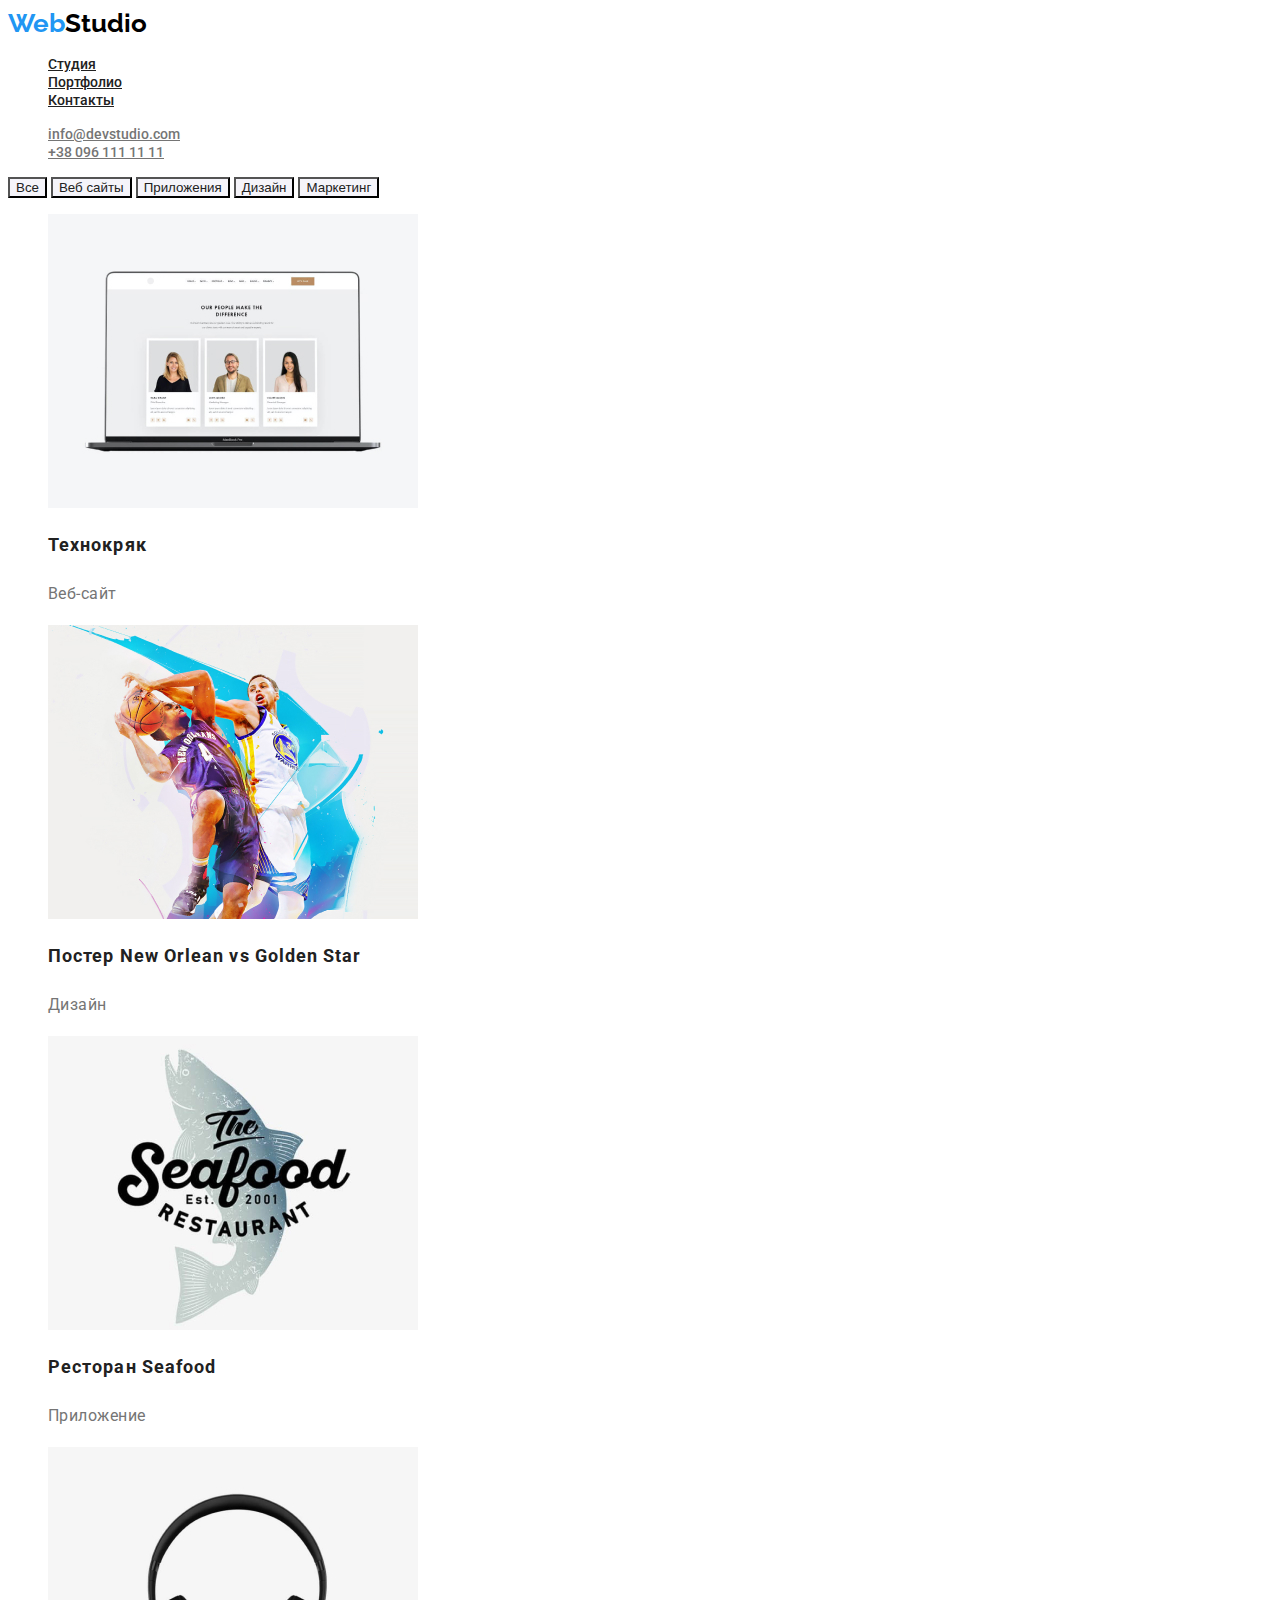
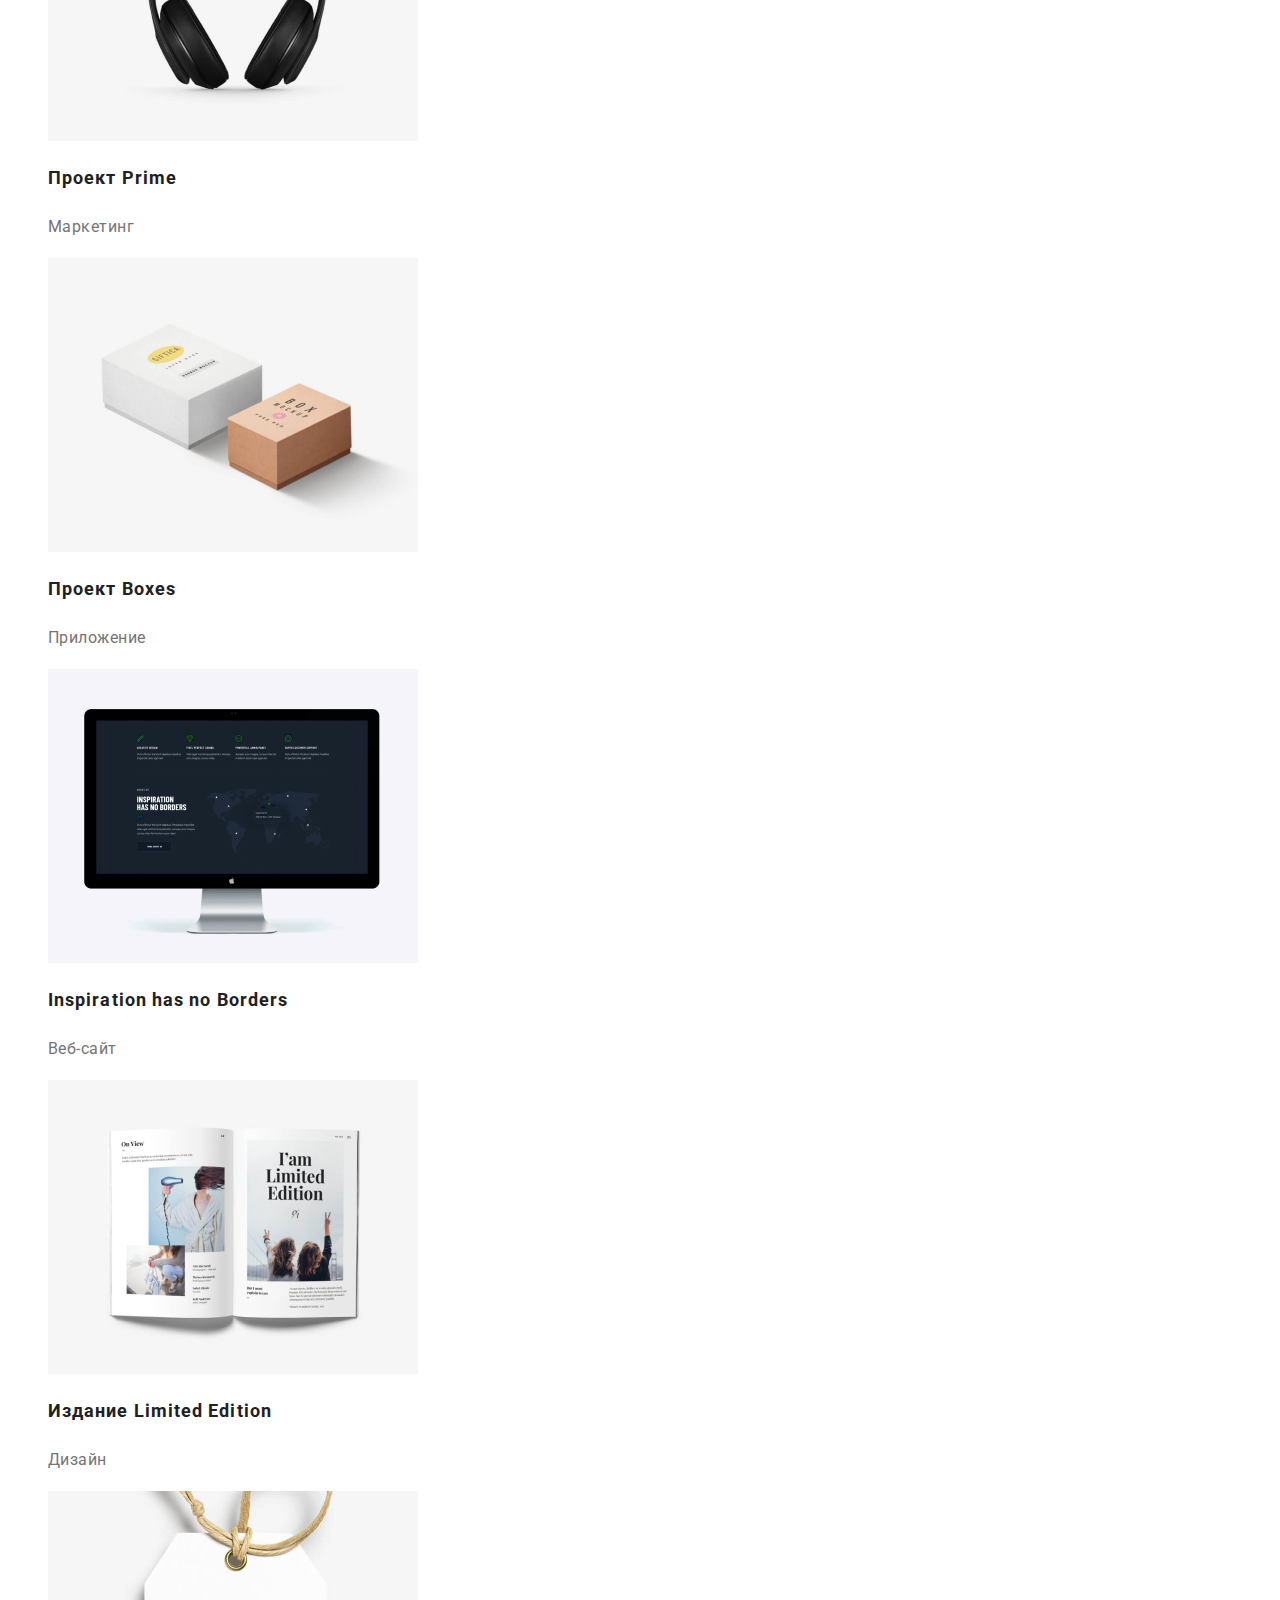
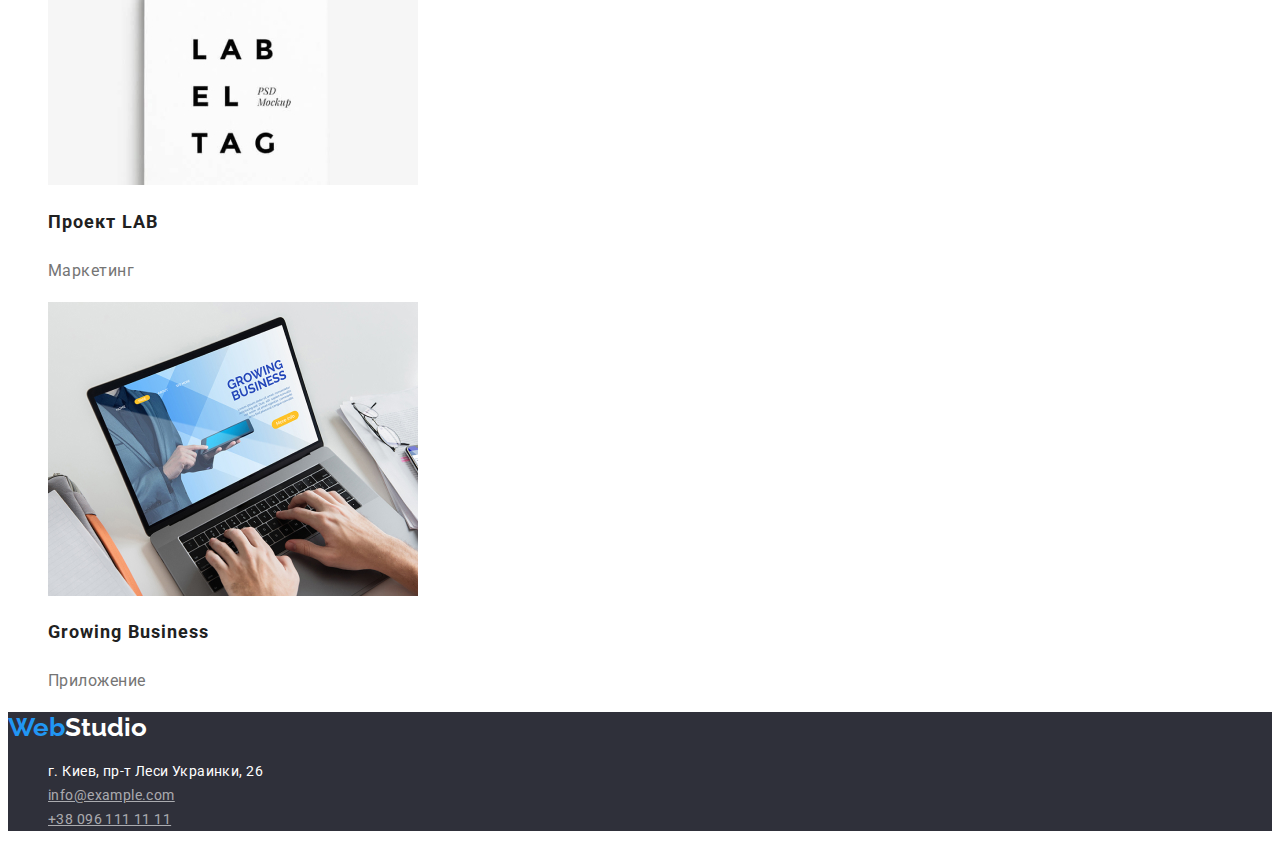
==== portfolio.html @ 30aeca3c "применил стили и сделал разметку портфолио" ====
<!DOCTYPE html>
<html lang="en">
  <head>
    <meta charset="UTF-8" />
    <meta name="viewport" content="width=device-width, initial-scale=1.0" />
    <title>Porfolio</title>
    <link
      href="https://fonts.googleapis.com/css2?family=Raleway:wght@700&family=Roboto:wght@500;700&display=swap"
      rel="stylesheet"
    />
    <link rel="stylesheet" href="css/style.css" />
  </head>
  <body>
    <header>
      <nav>
        <a class="logo" href=".//index.html">
          <span class="web">Web</span><span class="stud">Studio</span></a
        >
        <ul class="site-nav">
          <li><a href="#" class="link current">Студия</a></li>
          <li><a href="./portfolio.html" class="link">Портфолио</a></li>
          <li><a href="#" class="link">Контакты</a></li>
        </ul>
      </nav>

      <ul class="auth-nav">
        <li>
          <a href="mailto:info@devstudio.com" class="link"
            >info@devstudio.com</a
          >
        </li>
        <li><a href="tel:+380961111111" class="link">+38 096 111 11 11</a></li>
      </ul>
    </header>
  </body>
  <main>
    <div>
      <button class="button2" type="button">Все</button>
      <button class="button2" type="button">Веб сайты</button>
      <button class="button2" type="button">Приложения</button>
      <button class="button2" type="button">Дизайн</button>
      <button class="button2" type="button">Маркетинг</button>
    </div>
    <section class="filters">
      <ul>
        <li>
          <a href=""
            ><img src="./images-portfolio/img-1.jpg" alt="tekhnopark"
          /></a>
          <h2>Технокряк</h2>
          <p>Веб-сайт</p>
        </li>
        <li>
          <a href=""
            ><img src="./images-portfolio/img-2.jpg" alt="poster-new-orlean"
          /></a>
          <h2>Постер <span lang="en">New Orlean vs Golden Star</span></h2>
          <p>Дизайн</p>
        </li>

        <li>
          <a href=""
            ><img src="./images-portfolio/img-3.jpg" alt="restouran-seafood"
          /></a>
          <h2>Ресторан <span lang="en">Seafood</span></h2>
          <p>Приложение</p>
        </li>

        <li>
          <a href=""
            ><img src="./images-portfolio/img-4.jpg" alt="project-prime"
          /></a>
          <h2>Проект <span lang="en">Prime</span></h2>
          <p>Маркетинг</p>
        </li>

        <li>
          <a href=""
            ><img src="./images-portfolio/img-5.jpg" alt="project-boxes"
          /></a>
          <h2>Проект <span lang="en">Boxes</span></h2>
          <p>Приложение</p>
        </li>

        <li>
          <a href=""
            ><img
              src="./images-portfolio/img-6.jpg"
              alt="lnspiration-has-no-borders"
          /></a>
          <h2 lang="en">Inspiration has no Borders</h2>
          <p>Веб-сайт</p>
        </li>

        <li>
          <a href=""
            ><img src="./images-portfolio/img-7.jpg" alt="limitet-edition"
          /></a>
          <h2>Издание <span lang="en">Limited Edition</span></h2>
          <p>Дизайн</p>
        </li>

        <li>
          <a href=""
            ><img src="./images-portfolio/img-8.jpg" alt="projecy-lab"
          /></a>
          <h2>Проект <span lang="en">LAB</span></h2>
          <p>Маркетинг</p>
        </li>

        <li>
          <a href=""
            ><img src="./images-portfolio/img-9.jpg" alt="growing-busines"
          /></a>
          <h2 lang="en">Growing Business</h2>
          <p>Приложение</p>
        </li>
      </ul>
    </section>
  </main>
  <footer>
    <a class="logo" href=".//index.html">
      <span class="web">Web</span><span class="stud1">Studio</span></a
    >
    <address>
      <ul class="main-adr">
        <li>
          <a class="foot-adr" href="https://goo.gl/maps/U7KsZ8hxaoV7QRjZA"
            >г. Киев, пр-т Леси Украинки, 26</a
          >
        </li>
        <li>
          <a href="mailto:info@example.com" class="adress"> info@example.com</a>
        </li>
        <li>
          <a href="tel:+380961111111" class="adress">+38 096 111 11 11</a>
        </li>
      </ul>
    </address>
  </footer>
</html>
---- css/style.css ----
:root {
  --primary-text-color: #757575;
  --title-text-color: #212121;
}

body {
  background: #ffffff;
  color: var(--primary-text-color);
}
/* выделение ссылок #2196F3 */
/* бекграунд 1 #2F303A */
/* цвет осн текст #212121*/
/* втор цвет #757575 */
/* заголовок цвет #212121 */
/* бекграунд команда #F5F4FA */
/* футер адрес rgba(255, 255, 255, 0.6) */

/* шапка макета */
.logo {
  font-family: Raleway;
  font-style: normal;
  font-weight: bold;
  font-size: 26px;
  line-height: 31px;
  text-decoration: none;
}
.web {
  color: #2196f3;
}
.stud {
  color: #000000;
}
ul {
  list-style: none;
}
/* site nav */

.site-nav .link {
  color: var(--title-text-color);
  font-family: Roboto;
  font-style: normal;
  font-weight: 500;
  font-size: 14px;
  line-height: 16px;
}
.site-nav .link:hover,
.site-nav .link:focus {
  color: #2196f3;
}
.site-nav .link .current {
  color: #2196f3;
}

.auth-nav .link {
  color: var(--primary-text-color);
  font-family: Roboto;
  font-style: normal;
  font-weight: 500;
  font-size: 14px;
  line-height: 16px;
}
.auth-nav .link:hover,
.auth-nav .link:focus {
  color: #2196f3;
}
/* hero */
.hero {
  background-color: #2f303a;
}
.hero-title {
  font-family: Roboto;
  font-style: normal;
  font-weight: 900;
  font-size: 44px;
  line-height: 60px;
}
/* кнопка */
.button1 {
  color: white;
  background: #2196f3;
  box-shadow: 0px 4px 4px rgba(0, 0, 0, 0.15);
  border-radius: 4px;
}
.button2 {
  color: var(--title-text-color);
  background-color: #f5f4fa;
}
.button2:hover,
.button2:focus {
  color: #ffffff;
  background: #2196f3;
}
/* цвета теkстов */
.section {
  background: #ffffff;
}

.section-title {
  color: var(--title-text-color);
  font-family: Roboto;
  font-style: normal;
  font-weight: bold;
  font-size: 36px;
  line-height: 42px;
}

.hero .hero-title {
  color: white;
}
.feature p {
  color: var(--feature-text-color);
  font-family: Roboto;
  font-style: normal;
  font-weight: normal;
  font-size: 14px;
  line-height: 24px;
  letter-spacing: 0.03em;
}
.feature h3 {
  color: var(--title-text-color);
  font-family: Roboto;
  font-style: normal;
  font-weight: bold;
  font-size: 14px;
  line-height: 16px;
  letter-spacing: 0.03em;
  text-transform: uppercase;
}

.section h3 {
  font-family: Roboto;
  font-style: normal;
  font-weight: 500;
  font-size: 16px;
  line-height: 19px;
}
.section p {
  font-family: Roboto;
  font-style: normal;
  font-weight: normal;
  font-size: 16px;
  line-height: 19px;
}
/* *********************************our team */
.team {
  background: #f5f4fa;
}
.team-title {
  font-family: Roboto;
  font-style: normal;
  font-weight: bold;
  font-size: 36px;
  line-height: 42px;
  letter-spacing: 0.03em;

  color: var(--title-text-color);
}
.team-feature h3 {
  font-family: Roboto;
  font-style: normal;
  font-weight: 500;
  font-size: 16px;
  line-height: 19px;

  letter-spacing: 0.03em;

  color: var(--title-text-color);
}
.team-feature p {
  font-family: Roboto;
  font-style: normal;
  font-weight: normal;
  font-size: 16px;
  line-height: 19px;

  letter-spacing: 0.03em;

  color: #757575;
}
/* футер */
footer {
  background-color: #2f303a;
}
.stud1 {
  color: #ffffff;
}
.foot-adr {
  font-family: Roboto;
  font-style: normal;
  font-weight: normal;
  font-size: 14px;
  line-height: 24px;
  letter-spacing: 0.03em;
  color: #ffffff;
  text-decoration-line: none;
}

.adress {
  font-family: Roboto;
  font-style: normal;
  font-weight: normal;
  font-size: 14px;
  line-height: 24px;
  letter-spacing: 0.03em;
  color: rgba(255, 255, 255, 0.6);
}
.adress:hover,
.adress:focus {
  color: #ffffff;
}
/* **************************************PORTFOLIO */
.filters h2 {
  font-family: Roboto;
  font-style: normal;
  font-weight: bold;
  font-size: 18px;
  line-height: 36px;
  letter-spacing: 0.06em;
  color: var(--title-text-color);
}
.filters p {
  font-family: Roboto;
  font-style: normal;
  font-weight: normal;
  font-size: 16px;
  line-height: 30px;
  letter-spacing: 0.03em;
  color: var(--primary-text-color);
}
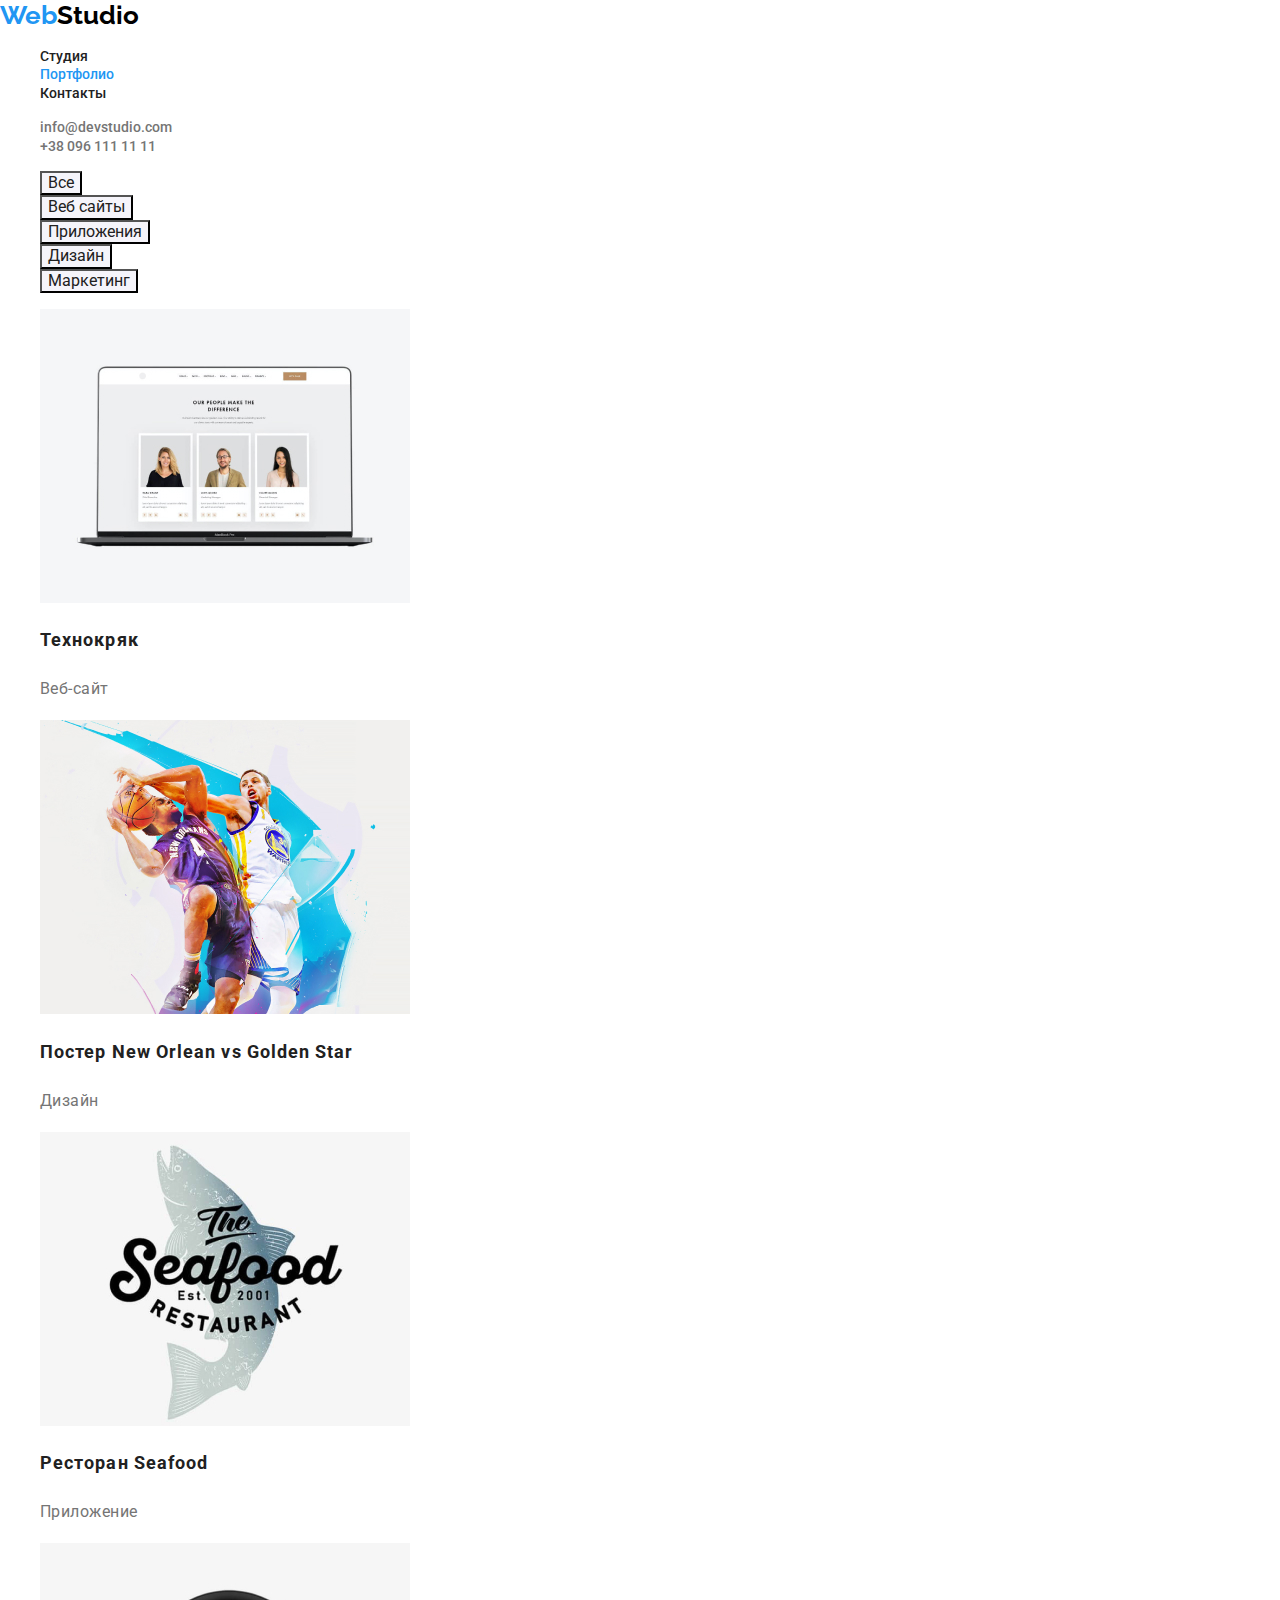
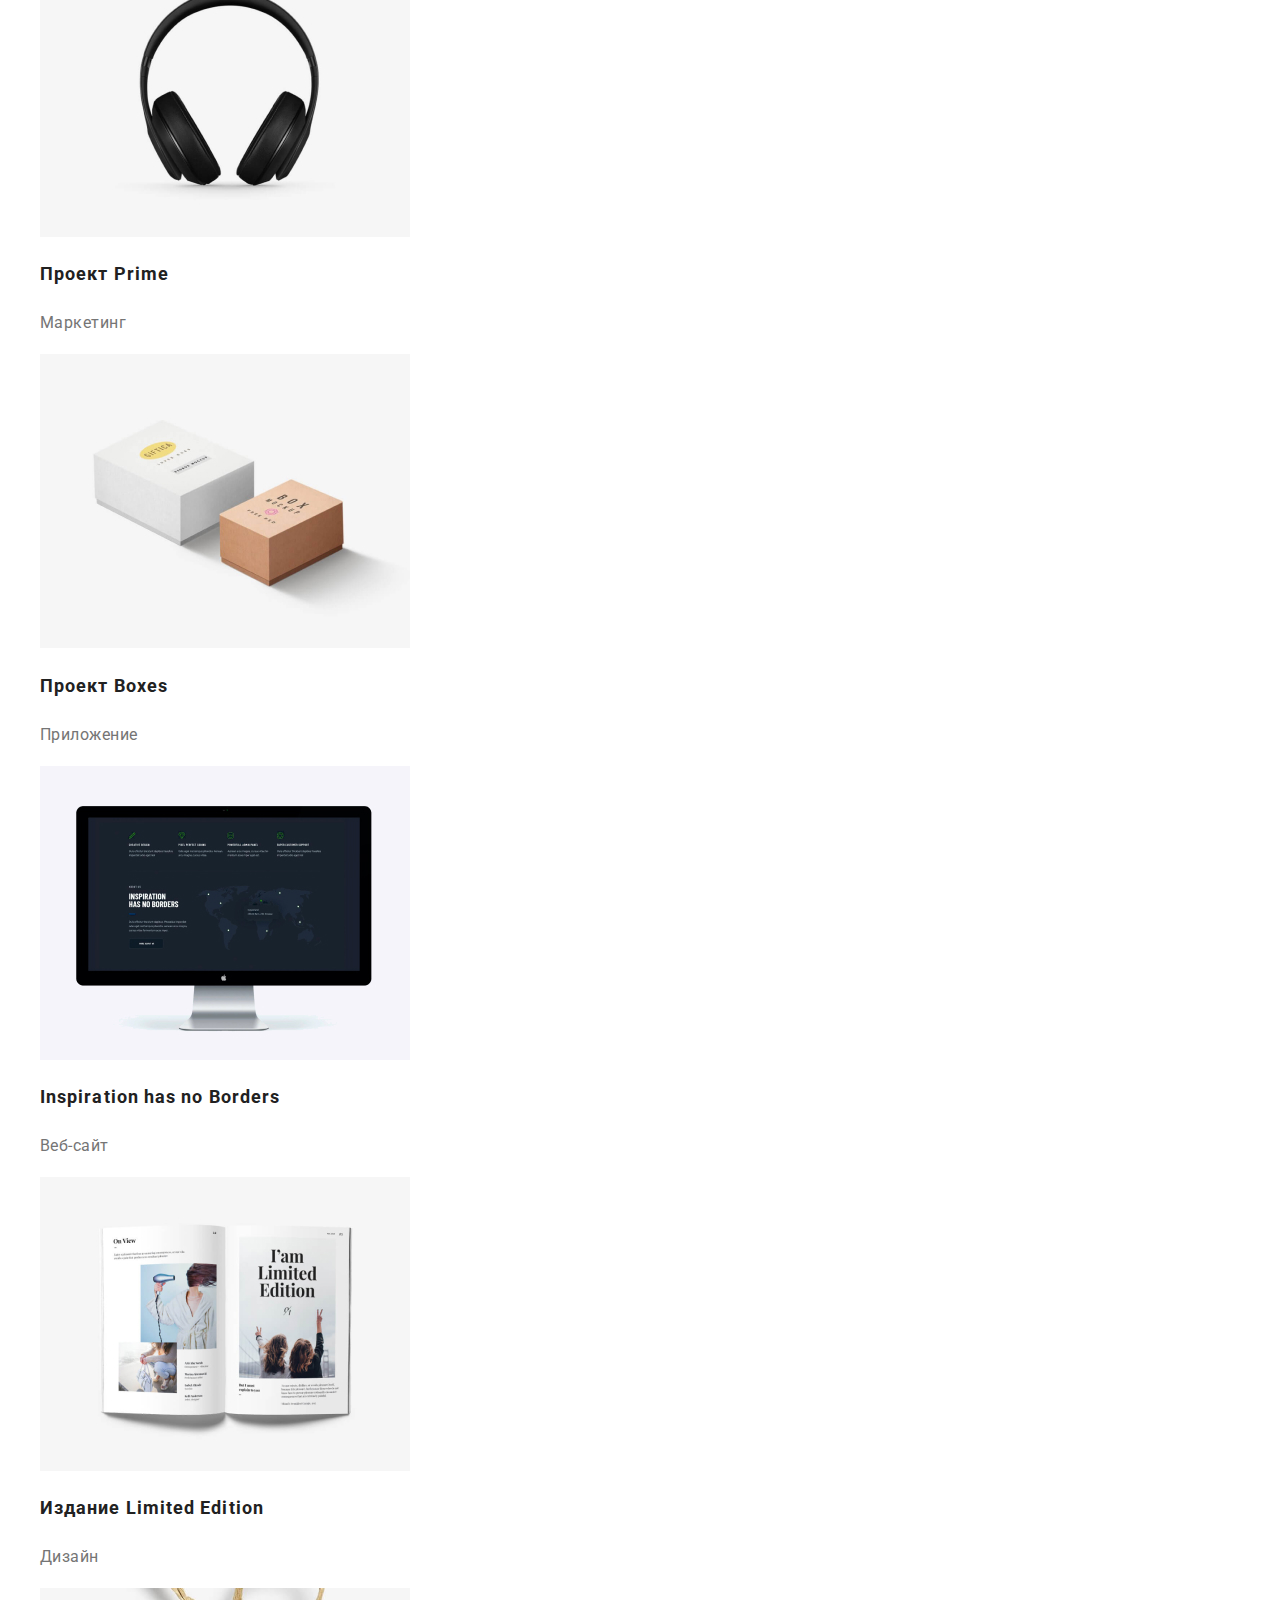
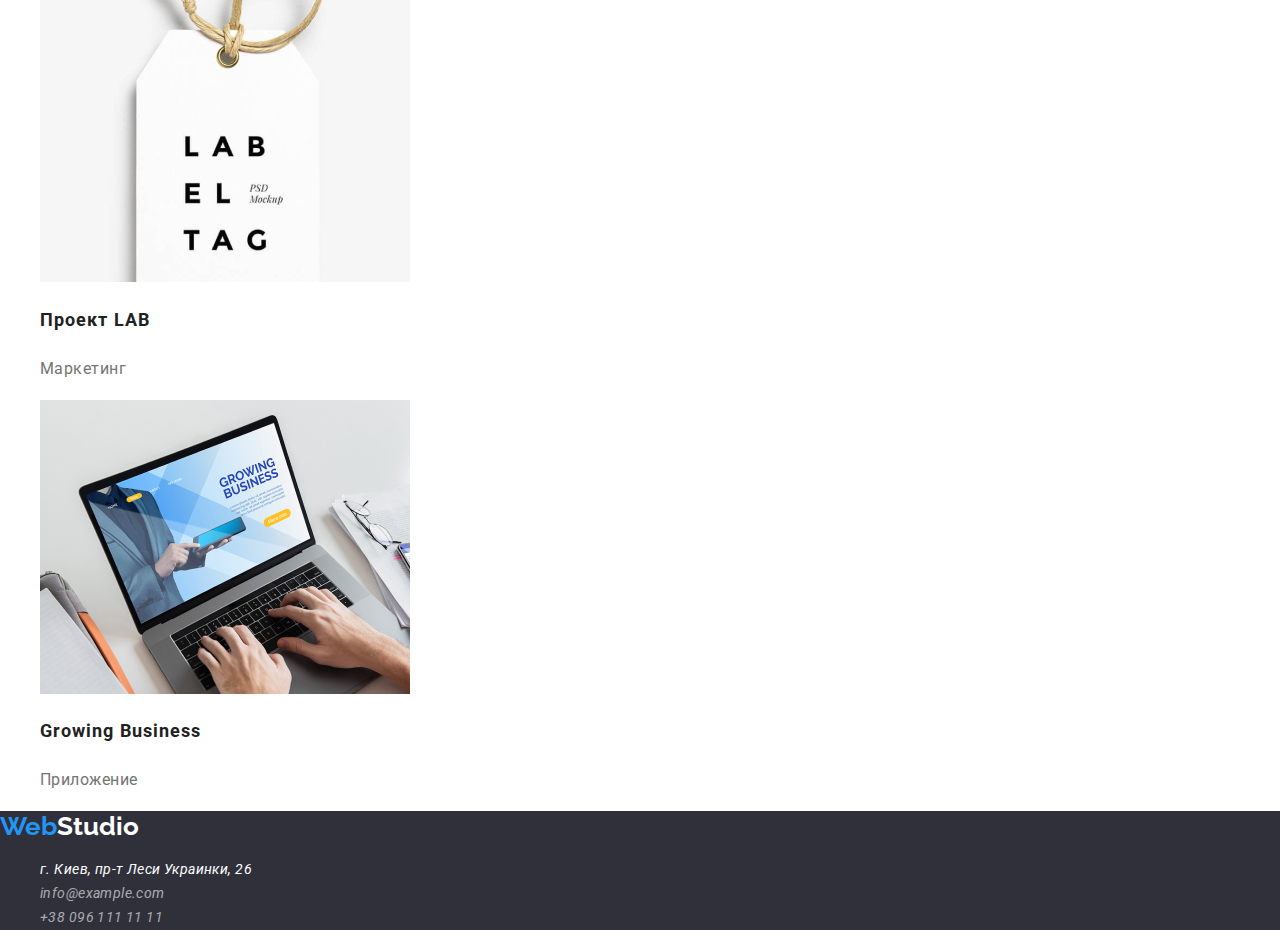
==== commit 37d14da9: "исправил ошибки по дз" ====
--- a/portfolio.html
+++ b/portfolio.html
@@ -5,7 +5,11 @@
     <meta name="viewport" content="width=device-width, initial-scale=1.0" />
     <title>Porfolio</title>
     <link
-      href="https://fonts.googleapis.com/css2?family=Raleway:wght@700&family=Roboto:wght@500;700&display=swap"
+      rel="stylesheet"
+      href="https://cdnjs.cloudflare.com/ajax/libs/modern-normalize/1.0.0/modern-normalize.css"
+    />
+    <link
+      href="https://fonts.googleapis.com/css2?family=Raleway:wght@700&family=Roboto:wght@400;500;700;900&display=swap"
       rel="stylesheet"
     />
     <link rel="stylesheet" href="css/style.css" />
@@ -17,8 +21,10 @@
           <span class="web">Web</span><span class="stud">Studio</span></a
         >
         <ul class="site-nav">
-          <li><a href="#" class="link current">Студия</a></li>
-          <li><a href="./portfolio.html" class="link">Портфолио</a></li>
+          <li>
+            <a href="./index.html" target="_blank" class="link">Студия</a>
+          </li>
+          <li><a href="./portfolio.html" class="link current">Портфолио</a></li>
           <li><a href="#" class="link">Контакты</a></li>
         </ul>
       </nav>
@@ -32,110 +38,121 @@
         <li><a href="tel:+380961111111" class="link">+38 096 111 11 11</a></li>
       </ul>
     </header>
+
+    <main>
+      <section class="filters">
+        <ul>
+          <li><button class="button2" type="button">Все</button></li>
+          <li><button class="button2" type="button">Веб сайты</button></li>
+          <li><button class="button2" type="button">Приложения</button></li>
+          <li><button class="button2" type="button">Дизайн</button></li>
+          <li><button class="button2" type="button">Маркетинг</button></li>
+        </ul>
+
+        <ul>
+          <li>
+            <a href=""
+              ><img src="./images-portfolio/img-1.jpg" alt="tekhnopark" />
+              <h2>Технокряк</h2>
+              <p>Веб-сайт</p></a
+            >
+          </li>
+          <li>
+            <a href=""
+              ><img
+                src="./images-portfolio/img-2.jpg"
+                alt="poster-new-orlean"
+              />
+              <h2>Постер <span lang="en">New Orlean vs Golden Star</span></h2>
+              <p>Дизайн</p></a
+            >
+          </li>
+
+          <li>
+            <a href=""
+              ><img
+                src="./images-portfolio/img-3.jpg"
+                alt="restouran-seafood"
+              />
+              <h2>Ресторан <span lang="en">Seafood</span></h2>
+              <p>Приложение</p></a
+            >
+          </li>
+
+          <li>
+            <a href=""
+              ><img src="./images-portfolio/img-4.jpg" alt="project-prime" />
+              <h2>Проект <span lang="en">Prime</span></h2>
+              <p>Маркетинг</p></a
+            >
+          </li>
+
+          <li>
+            <a href=""
+              ><img src="./images-portfolio/img-5.jpg" alt="project-boxes" />
+              <h2>Проект <span lang="en">Boxes</span></h2>
+              <p>Приложение</p></a
+            >
+          </li>
+
+          <li>
+            <a href=""
+              ><img
+                src="./images-portfolio/img-6.jpg"
+                alt="lnspiration-has-no-borders"
+              />
+              <h2 lang="en">Inspiration has no Borders</h2>
+              <p>Веб-сайт</p></a
+            >
+          </li>
+
+          <li>
+            <a href=""
+              ><img src="./images-portfolio/img-7.jpg" alt="limitet-edition" />
+              <h2>Издание <span lang="en">Limited Edition</span></h2>
+              <p>Дизайн</p></a
+            >
+          </li>
+
+          <li>
+            <a href=""
+              ><img src="./images-portfolio/img-8.jpg" alt="projecy-lab" />
+              <h2>Проект <span lang="en">LAB</span></h2>
+              <p>Маркетинг</p></a
+            >
+          </li>
+
+          <li>
+            <a href=""
+              ><img src="./images-portfolio/img-9.jpg" alt="growing-busines" />
+              <h2 lang="en">Growing Business</h2>
+              <p>Приложение</p></a
+            >
+          </li>
+        </ul>
+      </section>
+    </main>
+    <footer>
+      <a class="logo" href=".//index.html">
+        <span class="web">Web</span><span class="stud1">Studio</span></a
+      >
+      <address>
+        <ul class="main-adr">
+          <li>
+            <a class="foot-adr" href="https://goo.gl/maps/U7KsZ8hxaoV7QRjZA"
+              >г. Киев, пр-т Леси Украинки, 26</a
+            >
+          </li>
+          <li>
+            <a href="mailto:info@example.com" class="adress">
+              info@example.com</a
+            >
+          </li>
+          <li>
+            <a href="tel:+380961111111" class="adress">+38 096 111 11 11</a>
+          </li>
+        </ul>
+      </address>
+    </footer>
   </body>
-  <main>
-    <div>
-      <button class="button2" type="button">Все</button>
-      <button class="button2" type="button">Веб сайты</button>
-      <button class="button2" type="button">Приложения</button>
-      <button class="button2" type="button">Дизайн</button>
-      <button class="button2" type="button">Маркетинг</button>
-    </div>
-    <section class="filters">
-      <ul>
-        <li>
-          <a href=""
-            ><img src="./images-portfolio/img-1.jpg" alt="tekhnopark"
-          /></a>
-          <h2>Технокряк</h2>
-          <p>Веб-сайт</p>
-        </li>
-        <li>
-          <a href=""
-            ><img src="./images-portfolio/img-2.jpg" alt="poster-new-orlean"
-          /></a>
-          <h2>Постер <span lang="en">New Orlean vs Golden Star</span></h2>
-          <p>Дизайн</p>
-        </li>
-
-        <li>
-          <a href=""
-            ><img src="./images-portfolio/img-3.jpg" alt="restouran-seafood"
-          /></a>
-          <h2>Ресторан <span lang="en">Seafood</span></h2>
-          <p>Приложение</p>
-        </li>
-
-        <li>
-          <a href=""
-            ><img src="./images-portfolio/img-4.jpg" alt="project-prime"
-          /></a>
-          <h2>Проект <span lang="en">Prime</span></h2>
-          <p>Маркетинг</p>
-        </li>
-
-        <li>
-          <a href=""
-            ><img src="./images-portfolio/img-5.jpg" alt="project-boxes"
-          /></a>
-          <h2>Проект <span lang="en">Boxes</span></h2>
-          <p>Приложение</p>
-        </li>
-
-        <li>
-          <a href=""
-            ><img
-              src="./images-portfolio/img-6.jpg"
-              alt="lnspiration-has-no-borders"
-          /></a>
-          <h2 lang="en">Inspiration has no Borders</h2>
-          <p>Веб-сайт</p>
-        </li>
-
-        <li>
-          <a href=""
-            ><img src="./images-portfolio/img-7.jpg" alt="limitet-edition"
-          /></a>
-          <h2>Издание <span lang="en">Limited Edition</span></h2>
-          <p>Дизайн</p>
-        </li>
-
-        <li>
-          <a href=""
-            ><img src="./images-portfolio/img-8.jpg" alt="projecy-lab"
-          /></a>
-          <h2>Проект <span lang="en">LAB</span></h2>
-          <p>Маркетинг</p>
-        </li>
-
-        <li>
-          <a href=""
-            ><img src="./images-portfolio/img-9.jpg" alt="growing-busines"
-          /></a>
-          <h2 lang="en">Growing Business</h2>
-          <p>Приложение</p>
-        </li>
-      </ul>
-    </section>
-  </main>
-  <footer>
-    <a class="logo" href=".//index.html">
-      <span class="web">Web</span><span class="stud1">Studio</span></a
-    >
-    <address>
-      <ul class="main-adr">
-        <li>
-          <a class="foot-adr" href="https://goo.gl/maps/U7KsZ8hxaoV7QRjZA"
-            >г. Киев, пр-т Леси Украинки, 26</a
-          >
-        </li>
-        <li>
-          <a href="mailto:info@example.com" class="adress"> info@example.com</a>
-        </li>
-        <li>
-          <a href="tel:+380961111111" class="adress">+38 096 111 11 11</a>
-        </li>
-      </ul>
-    </address>
-  </footer>
 </html>
--- a/css/style.css
+++ b/css/style.css
@@ -1,9 +1,23 @@
 :root {
   --primary-text-color: #757575;
   --title-text-color: #212121;
+
+  --button-back-color: #2196f3;
+  --button-white-color: #ffffff;
+  --button2-back-color: #f5f4fa;
+  --adress-text-color: rgba(255, 255, 255, 0.6);
+  --hover-adress-collor: #ffffff;
+  --section-back-color: #ffffff;
+  --hero-back-color: #2f303a;
+  --hero-title-color: #ffffff;
+  --nav-hover-color: #2196f3;
+  --footer-back-color: #2f303a;
 }
 
 body {
+  font-family: "Roboto", sans-serif;
+  font-style: normal;
+
   background: #ffffff;
   color: var(--primary-text-color);
 }
@@ -14,14 +28,17 @@
 /* заголовок цвет #212121 */
 /* бекграунд команда #F5F4FA */
 /* футер адрес rgba(255, 255, 255, 0.6) */
+a {
+  text-decoration: none;
+}
 
 /* шапка макета */
 .logo {
   font-family: Raleway;
   font-style: normal;
-  font-weight: bold;
+  font-weight: 700;
   font-size: 26px;
-  line-height: 31px;
+  line-height: 1.192;
   text-decoration: none;
 }
 .web {
@@ -37,193 +54,165 @@
 
 .site-nav .link {
   color: var(--title-text-color);
-  font-family: Roboto;
-  font-style: normal;
-  font-weight: 500;
-  font-size: 14px;
-  line-height: 16px;
+
+  font-weight: 500;
+  font-size: 14px;
+  line-height: 1.142;
 }
 .site-nav .link:hover,
-.site-nav .link:focus {
-  color: #2196f3;
-}
-.site-nav .link .current {
-  color: #2196f3;
-}
-
-.auth-nav .link {
-  color: var(--primary-text-color);
-  font-family: Roboto;
-  font-style: normal;
-  font-weight: 500;
-  font-size: 14px;
-  line-height: 16px;
-}
+.site-nav .link:focus,
+.site-nav .link.current,
 .auth-nav .link:hover,
 .auth-nav .link:focus {
-  color: #2196f3;
-}
+  color: var(--nav-hover-color);
+}
+
+.auth-nav .link {
+  color: var(--primary-text-color);
+
+  font-weight: 500;
+  font-size: 14px;
+  line-height: 1.142;
+}
+
 /* hero */
 .hero {
-  background-color: #2f303a;
+  background-color: var(--hero-back-color);
 }
 .hero-title {
-  font-family: Roboto;
-  font-style: normal;
   font-weight: 900;
   font-size: 44px;
-  line-height: 60px;
+  line-height: 1.363;
 }
 /* кнопка */
 .button1 {
-  color: white;
-  background: #2196f3;
+  color: var(--button-white-color);
+  background: var(--button-back-color);
   box-shadow: 0px 4px 4px rgba(0, 0, 0, 0.15);
   border-radius: 4px;
 }
 .button2 {
   color: var(--title-text-color);
-  background-color: #f5f4fa;
+  background-color: var(--button2-back-color);
 }
 .button2:hover,
 .button2:focus {
-  color: #ffffff;
-  background: #2196f3;
+  color: var(--button-white-color);
+  background: var(--button-back-color);
 }
 /* цвета теkстов */
 .section {
-  background: #ffffff;
+  background: var(--section-back-color);
 }
 
 .section-title {
   color: var(--title-text-color);
-  font-family: Roboto;
-  font-style: normal;
-  font-weight: bold;
+
+  font-weight: 700;
   font-size: 36px;
-  line-height: 42px;
+  line-height: 1.166;
 }
 
 .hero .hero-title {
-  color: white;
+  color: var(--hero-title-color);
 }
 .feature p {
   color: var(--feature-text-color);
-  font-family: Roboto;
-  font-style: normal;
-  font-weight: normal;
-  font-size: 14px;
-  line-height: 24px;
+
+  font-weight: 400;
+  font-size: 14px;
+  line-height: 1.714;
   letter-spacing: 0.03em;
 }
 .feature h3 {
   color: var(--title-text-color);
-  font-family: Roboto;
-  font-style: normal;
-  font-weight: bold;
-  font-size: 14px;
-  line-height: 16px;
+
+  font-weight: 700;
+  font-size: 14px;
+  line-height: 1.142;
   letter-spacing: 0.03em;
   text-transform: uppercase;
 }
 
 .section h3 {
-  font-family: Roboto;
-  font-style: normal;
-  font-weight: 500;
-  font-size: 16px;
-  line-height: 19px;
+  font-weight: 500;
+  font-size: 16px;
+  line-height: 1.187;
 }
 .section p {
-  font-family: Roboto;
-  font-style: normal;
-  font-weight: normal;
-  font-size: 16px;
-  line-height: 19px;
+  font-weight: 400;
+  font-size: 16px;
+  line-height: 1.187;
 }
 /* *********************************our team */
 .team {
   background: #f5f4fa;
 }
 .team-title {
-  font-family: Roboto;
-  font-style: normal;
-  font-weight: bold;
+  font-weight: 700;
   font-size: 36px;
-  line-height: 42px;
+  line-height: 1.166;
   letter-spacing: 0.03em;
 
   color: var(--title-text-color);
 }
 .team-feature h3 {
-  font-family: Roboto;
-  font-style: normal;
-  font-weight: 500;
+  font-weight: 500;
+  font-size: 16px;
+  line-height: 1.187;
+
+  letter-spacing: 0.03em;
+
+  color: var(--title-text-color);
+}
+.team-feature p {
+  font-weight: 400;
   font-size: 16px;
   line-height: 19px;
 
   letter-spacing: 0.03em;
 
-  color: var(--title-text-color);
-}
-.team-feature p {
-  font-family: Roboto;
-  font-style: normal;
-  font-weight: normal;
-  font-size: 16px;
-  line-height: 19px;
-
-  letter-spacing: 0.03em;
-
-  color: #757575;
+  color: var(--primary-text-color);
 }
 /* футер */
 footer {
-  background-color: #2f303a;
+  background-color: var(--footer-back-color);
 }
 .stud1 {
   color: #ffffff;
 }
 .foot-adr {
-  font-family: Roboto;
-  font-style: normal;
-  font-weight: normal;
-  font-size: 14px;
-  line-height: 24px;
+  font-weight: 400;
+  font-size: 14px;
+  line-height: 1.714;
   letter-spacing: 0.03em;
   color: #ffffff;
   text-decoration-line: none;
 }
 
 .adress {
-  font-family: Roboto;
-  font-style: normal;
-  font-weight: normal;
-  font-size: 14px;
-  line-height: 24px;
-  letter-spacing: 0.03em;
-  color: rgba(255, 255, 255, 0.6);
+  font-weight: 400;
+  font-size: 14px;
+  line-height: 1.714;
+  letter-spacing: 0.03em;
+  color: var(--adress-text-color);
 }
 .adress:hover,
 .adress:focus {
-  color: #ffffff;
+  color: var(--hover-adress-collor);
 }
 /* **************************************PORTFOLIO */
 .filters h2 {
-  font-family: Roboto;
-  font-style: normal;
-  font-weight: bold;
+  font-weight: 700;
   font-size: 18px;
-  line-height: 36px;
+  line-height: 2;
   letter-spacing: 0.06em;
   color: var(--title-text-color);
 }
 .filters p {
-  font-family: Roboto;
-  font-style: normal;
-  font-weight: normal;
-  font-size: 16px;
-  line-height: 30px;
-  letter-spacing: 0.03em;
-  color: var(--primary-text-color);
-}
+  font-weight: 400;
+  font-size: 16px;
+  line-height: 1.875;
+  letter-spacing: 0.03em;
+  color: var(--primary-text-color);
+}
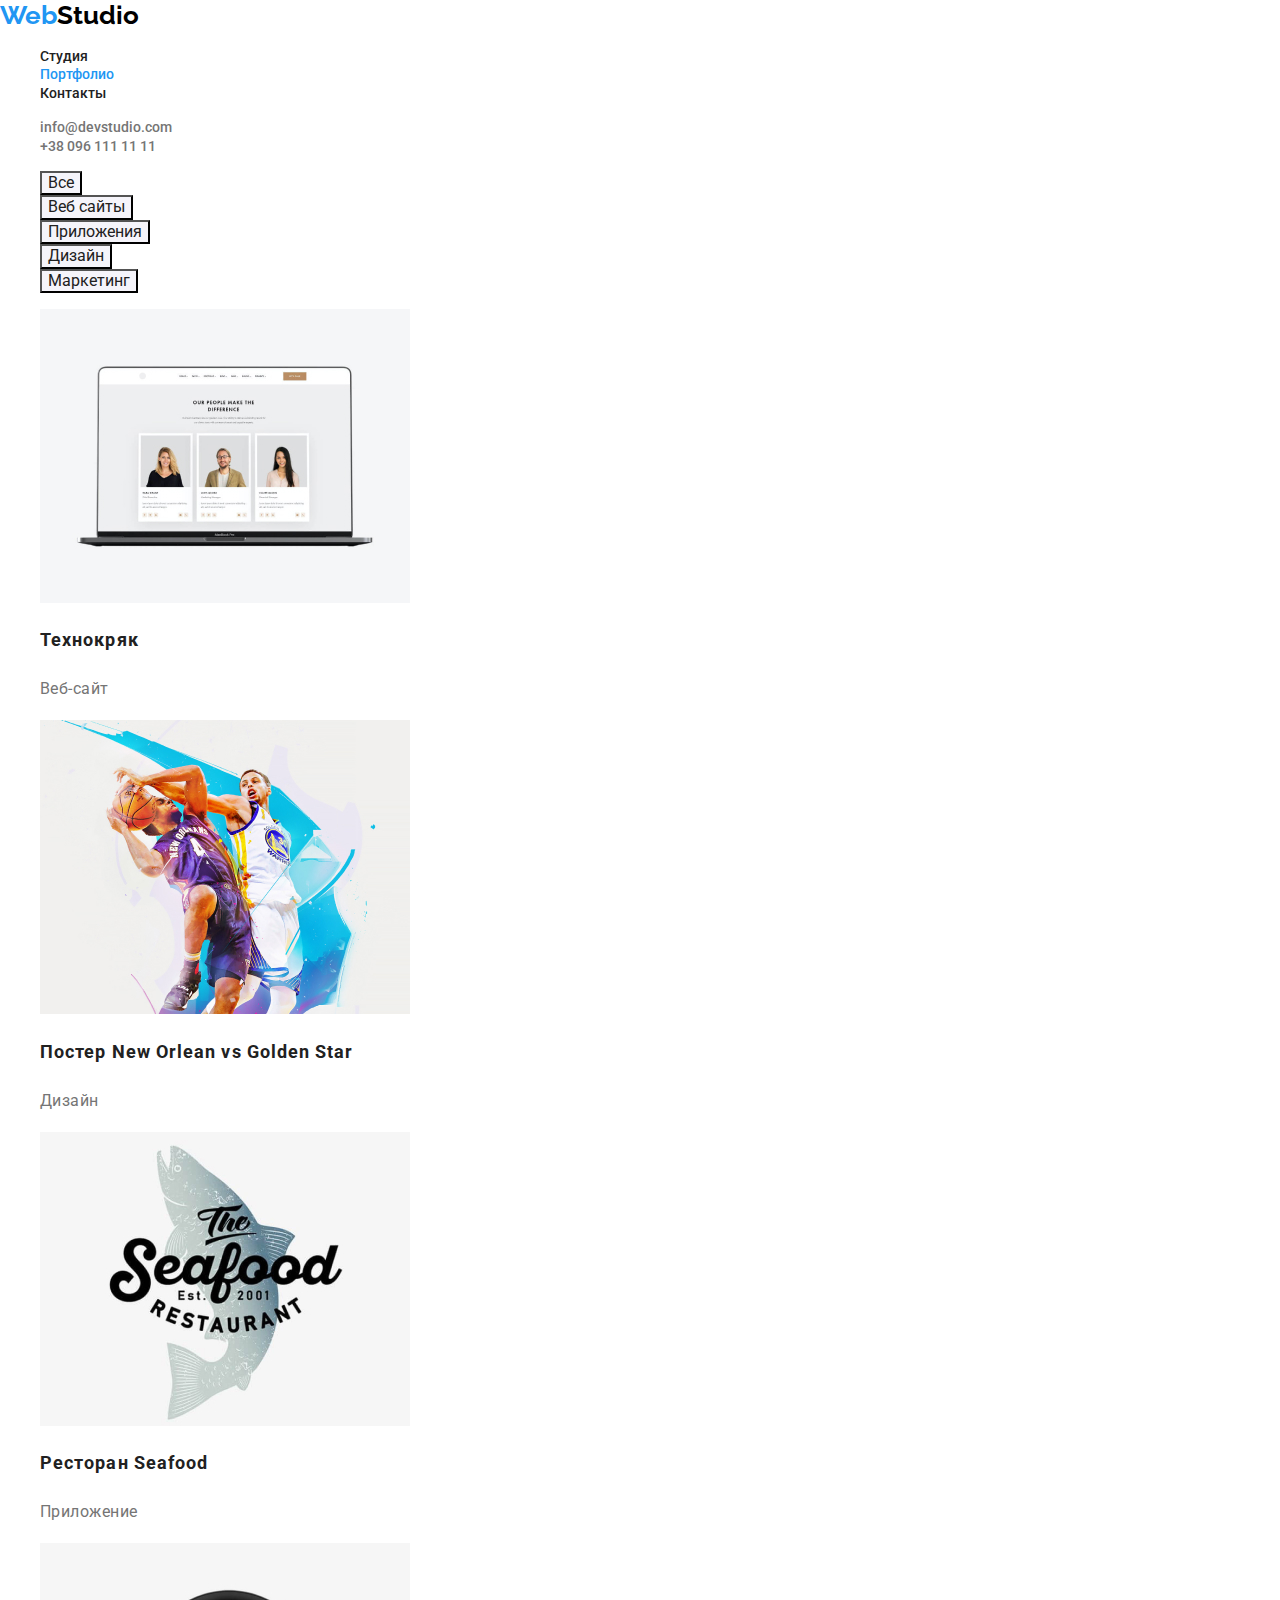
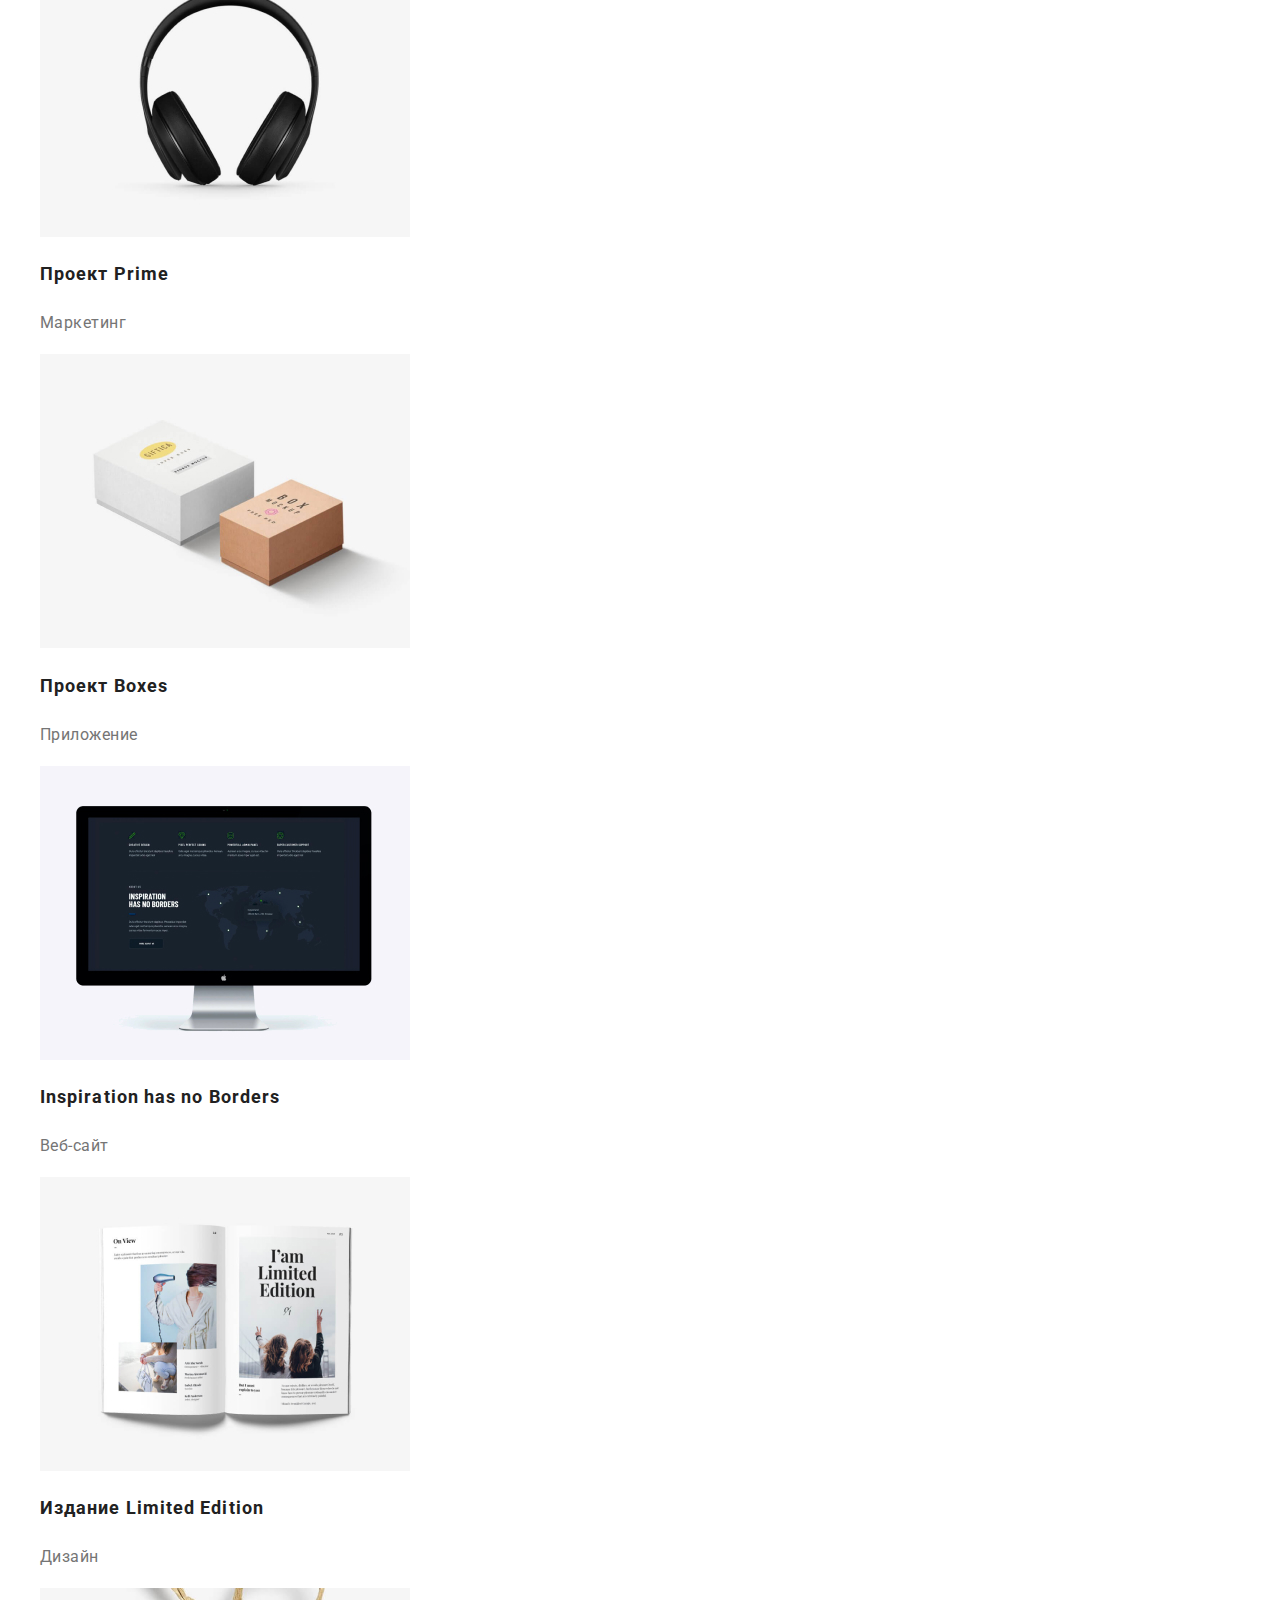
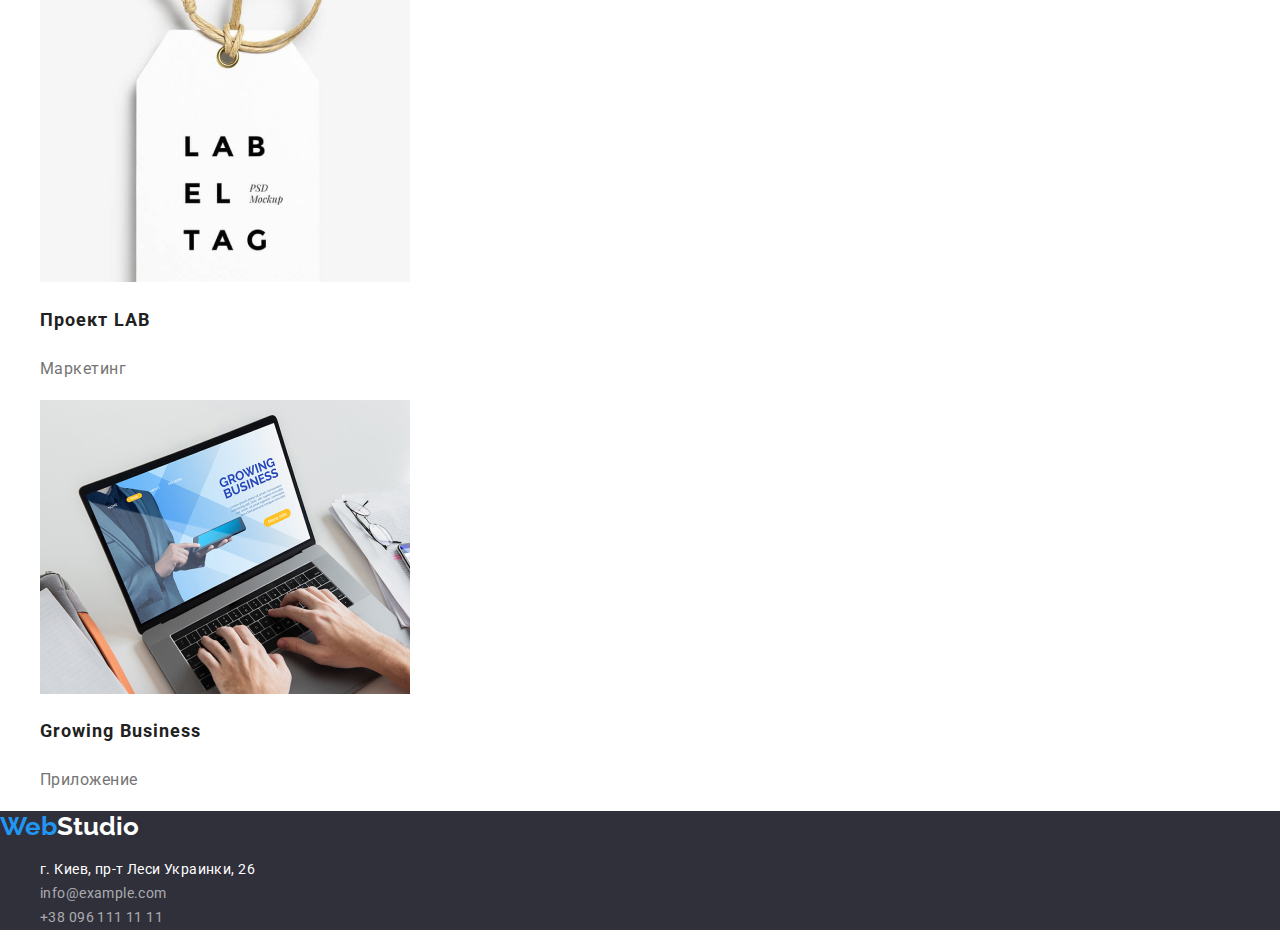
==== commit 5069ade4: "внес поправки в css" ====
--- a/portfolio.html
+++ b/portfolio.html
@@ -22,7 +22,7 @@
         >
         <ul class="site-nav">
           <li>
-            <a href="./index.html" target="_blank" class="link">Студия</a>
+            <a href="./index.html" class="link">Студия</a>
           </li>
           <li><a href="./portfolio.html" class="link current">Портфолио</a></li>
           <li><a href="#" class="link">Контакты</a></li>
@@ -52,7 +52,11 @@
         <ul>
           <li>
             <a href=""
-              ><img src="./images-portfolio/img-1.jpg" alt="tekhnopark" />
+              ><img
+                src="./images-portfolio/img-1.jpg"
+                alt="tekhnopark"
+                width="370"
+              />
               <h2>Технокряк</h2>
               <p>Веб-сайт</p></a
             >
@@ -62,6 +66,7 @@
               ><img
                 src="./images-portfolio/img-2.jpg"
                 alt="poster-new-orlean"
+                width="370"
               />
               <h2>Постер <span lang="en">New Orlean vs Golden Star</span></h2>
               <p>Дизайн</p></a
@@ -73,6 +78,7 @@
               ><img
                 src="./images-portfolio/img-3.jpg"
                 alt="restouran-seafood"
+                width="370"
               />
               <h2>Ресторан <span lang="en">Seafood</span></h2>
               <p>Приложение</p></a
@@ -81,7 +87,11 @@
 
           <li>
             <a href=""
-              ><img src="./images-portfolio/img-4.jpg" alt="project-prime" />
+              ><img
+                src="./images-portfolio/img-4.jpg"
+                alt="project-prime"
+                width="370"
+              />
               <h2>Проект <span lang="en">Prime</span></h2>
               <p>Маркетинг</p></a
             >
@@ -89,7 +99,11 @@
 
           <li>
             <a href=""
-              ><img src="./images-portfolio/img-5.jpg" alt="project-boxes" />
+              ><img
+                src="./images-portfolio/img-5.jpg"
+                alt="project-boxes"
+                width="370"
+              />
               <h2>Проект <span lang="en">Boxes</span></h2>
               <p>Приложение</p></a
             >
@@ -100,6 +114,7 @@
               ><img
                 src="./images-portfolio/img-6.jpg"
                 alt="lnspiration-has-no-borders"
+                width="370"
               />
               <h2 lang="en">Inspiration has no Borders</h2>
               <p>Веб-сайт</p></a
@@ -108,7 +123,11 @@
 
           <li>
             <a href=""
-              ><img src="./images-portfolio/img-7.jpg" alt="limitet-edition" />
+              ><img
+                src="./images-portfolio/img-7.jpg"
+                alt="limitet-edition"
+                width="370"
+              />
               <h2>Издание <span lang="en">Limited Edition</span></h2>
               <p>Дизайн</p></a
             >
@@ -116,7 +135,11 @@
 
           <li>
             <a href=""
-              ><img src="./images-portfolio/img-8.jpg" alt="projecy-lab" />
+              ><img
+                src="./images-portfolio/img-8.jpg"
+                alt="projecy-lab"
+                width="370"
+              />
               <h2>Проект <span lang="en">LAB</span></h2>
               <p>Маркетинг</p></a
             >
@@ -124,7 +147,11 @@
 
           <li>
             <a href=""
-              ><img src="./images-portfolio/img-9.jpg" alt="growing-busines" />
+              ><img
+                src="./images-portfolio/img-9.jpg"
+                alt="growing-busines"
+                width="370"
+              />
               <h2 lang="en">Growing Business</h2>
               <p>Приложение</p></a
             >
--- a/css/style.css
+++ b/css/style.css
@@ -1,24 +1,17 @@
 :root {
   --primary-text-color: #757575;
   --title-text-color: #212121;
-
   --button-back-color: #2196f3;
   --button-white-color: #ffffff;
   --button2-back-color: #f5f4fa;
   --adress-text-color: rgba(255, 255, 255, 0.6);
-  --hover-adress-collor: #ffffff;
-  --section-back-color: #ffffff;
   --hero-back-color: #2f303a;
-  --hero-title-color: #ffffff;
-  --nav-hover-color: #2196f3;
-  --footer-back-color: #2f303a;
+  --stud-text-color: #000000;
 }
 
 body {
   font-family: "Roboto", sans-serif;
-  font-style: normal;
-
-  background: #ffffff;
+  background: var(--button-white-color);
   color: var(--primary-text-color);
 }
 /* выделение ссылок #2196F3 */
@@ -34,18 +27,17 @@
 
 /* шапка макета */
 .logo {
-  font-family: Raleway;
-  font-style: normal;
+  font-family: "Raleway", sans-serif;
   font-weight: 700;
   font-size: 26px;
   line-height: 1.192;
   text-decoration: none;
 }
 .web {
-  color: #2196f3;
+  color: var(--button-back-color);
 }
 .stud {
-  color: #000000;
+  color: var(--stud-text-color);
 }
 ul {
   list-style: none;
@@ -64,7 +56,7 @@
 .site-nav .link.current,
 .auth-nav .link:hover,
 .auth-nav .link:focus {
-  color: var(--nav-hover-color);
+  color: var(--button-back-color);
 }
 
 .auth-nav .link {
@@ -102,7 +94,7 @@
 }
 /* цвета теkстов */
 .section {
-  background: var(--section-back-color);
+  background: var(--button-white-color);
 }
 
 .section-title {
@@ -114,7 +106,7 @@
 }
 
 .hero .hero-title {
-  color: var(--hero-title-color);
+  color: var(--button-white-color);
 }
 .feature p {
   color: var(--feature-text-color);
@@ -146,7 +138,7 @@
 }
 /* *********************************our team */
 .team {
-  background: #f5f4fa;
+  background: var(--button2-back-color);
 }
 .team-title {
   font-weight: 700;
@@ -168,7 +160,7 @@
 .team-feature p {
   font-weight: 400;
   font-size: 16px;
-  line-height: 19px;
+  line-height: 1.187;
 
   letter-spacing: 0.03em;
 
@@ -176,22 +168,24 @@
 }
 /* футер */
 footer {
-  background-color: var(--footer-back-color);
+  background-color: var(--hero-back-color);
 }
 .stud1 {
-  color: #ffffff;
+  color: var(--button-white-color);
 }
 .foot-adr {
   font-weight: 400;
+  font-style: normal;
   font-size: 14px;
   line-height: 1.714;
   letter-spacing: 0.03em;
-  color: #ffffff;
+  color: var(--button-white-color);
   text-decoration-line: none;
 }
 
 .adress {
   font-weight: 400;
+  font-style: normal;
   font-size: 14px;
   line-height: 1.714;
   letter-spacing: 0.03em;
@@ -199,7 +193,7 @@
 }
 .adress:hover,
 .adress:focus {
-  color: var(--hover-adress-collor);
+  color: var(--button-white-color);
 }
 /* **************************************PORTFOLIO */
 .filters h2 {
